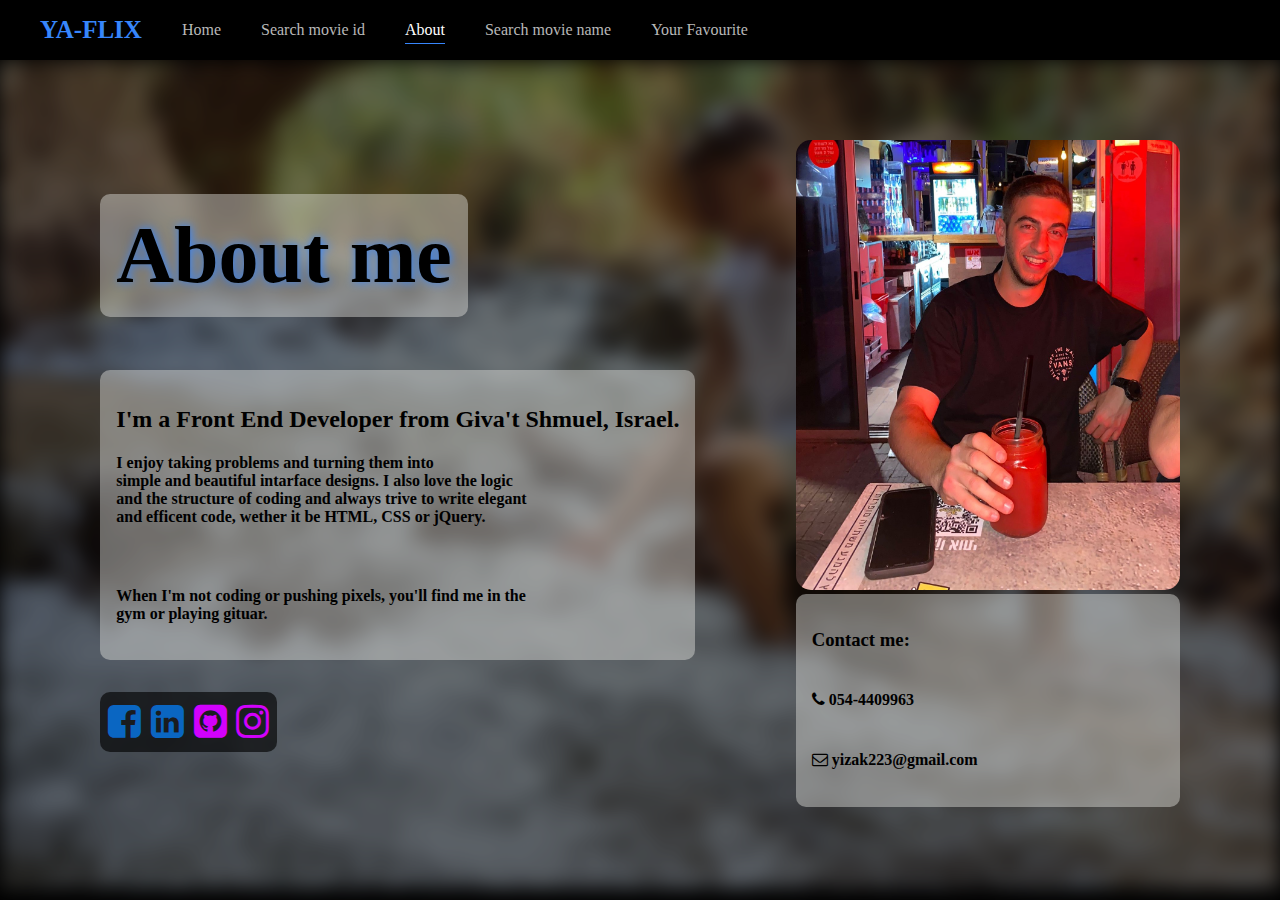
==== html/Aboout.html @ 3ea0e037 "add style to about and built correctly the local storage array" ====
<!DOCTYPE html>
<html lang="en">

<head>
    <meta charset="UTF-8">
    <meta name="viewport" content="width=device-width, initial-scale=1.0">
    <title>YA Flix</title>
    <link rel="icon" href="https://www.nicepng.com/png/full/227-2276266_flix-my-tv-logo-flix-tv.png"
        type="image/x-icon">
    <link rel="stylesheet" href="https://cdnjs.cloudflare.com/ajax/libs/font-awesome/4.7.0/css/font-awesome.min.css">
    <link href="https://cdn.jsdelivr.net/npm/bootstrap@5.0.2/dist/css/bootstrap.min.css" rel="stylesheet"
    integrity="sha384-EVSTQN3/azprG1Anm3QDgpJLIm9Nao0Yz1ztcQTwFspd3yD65VohhpuuCOmLASjC" crossorigin="anonymous">
    <link rel="stylesheet" href="../css/style.css">
    <link rel="stylesheet" href="../css/about.css">

</head>

<body>
    <header>
        <nav>
            <ul>
                <li><a id="company" href="">YA-FLIX</a></li>
            </ul>
            <ul>
                <li><a href="../html/index.html" >Home</a></li>
            </ul>
            <ul>
                <li><a href="../html/singleMovie.html">Search movie id</a></li>
            </ul>
            <ul>
                <li><a href="../html/Aboout.html" class="active">About</a></li>
            </ul>
            <ul>
                <li> <a href="../html/searchMovie.html">Search movie name</a></li>
            </ul>
            <ul>
                <li><a href="../html/Favourite.html">Your Favourite</a></li>
            </ul>
        </nav>
    </header>
    <main>
        <div id="bkg"></div>
        <article>
            <div>
                <div>
                    <h1>About me</h1>
                    <div id="paragrph">
                        <h2 style="color: black;">I'm a <span id="frtende">Front End Developer</span> from Giva't Shmuel, Israel.</h2>
                        <h4>I enjoy taking problems and turning them into <br>
                        simple and beautiful intarface designs. I also love the logic <br>
                        and the structure of coding and always trive to write elegant <br>
                        and efficent code, wether it be HTML, CSS or jQuery.</h4><br>
                        <h4>
                            When I'm not coding or pushing pixels, you'll find me in the <br>
                            gym or playing gituar.
                        </h4>
                    </div>
                </div>
                <div id="socialMedia">
                    <a href="https://www.facebook.com/profile.php?id=100012188203639"><i class="fa fa-facebook-square" aria-hidden="true"></i></a> 
                    <a href="https://www.linkedin.com/in/yizak-alaluf-4107aa282/"><i class="fa fa-linkedin-square" aria-hidden="true"></i></a>
                    <a href="https://github.com/yizak223"><i class="fa fa-github-square" aria-hidden="true"></i></a>
                    <a href="https://www.instagram.com/yizak_alaluf/"><i class="fa fa-instagram" aria-hidden="true"></i></a>
                </div>
            </div>
            <div id="secPargraph" >
                <div id="myImages">
                    <div>
                        <img id="mainImg"  src="../images/just_me.jpg" alt="">
                    </div>
                    <!-- <div>
                        <img class="secImg" style="width: 10vw;" src="../images/me_coding1.jpg" alt="">
                        <img class="secImg" style="width: 10vw;" src="../images/me_run.jpg" alt="">
                        <img class="secImg" style="width: 10vw;height: 28vh;" src="../images/IMG-20230929-WA0005.jpg" alt="">
                    </div>
                </div> -->
                <div  id="contactInfo">
                    <h3>Contact me:</h3>
                    <h4><i class="fa fa-phone" aria-hidden="true"></i>  054-4409963</h4>
                    <h4><i class="fa fa-envelope-o" aria-hidden="true"></i> yizak223@gmail.com</h4>
                </div>
                <div id="myProject">
                    <!-- <h3>Links to my project</h3>
                    <a href="">Hotel website</a>
                    <a href=""></a>
                    <a href=""></a>
                    <a href=""></a> -->
                </div>
            </div>
        </article>
    </main>
    <footer>
    </footer>
</body>

</html>

<!-- <img class="logoImg" src="https://www.facebook.com/images/fb_icon_325x325.png" alt="">
    <img class="logoImg" src="https://pbs.twimg.com/profile_images/1661161645857710081/6WtDIesg_400x400.png" alt="">
    <img class="logoImg"  src="https://upload.wikimedia.org/wikipedia/commons/thumb/d/d7/GitHub_font_awesome.svg/1200px-GitHub_font_awesome.svg.png" alt="">
<img class="logoImg" src="https://logos-world.net/wp-content/uploads/2020/06/Instagram-Logo.png" alt=""> -->
---- css/style.css ----
body{
    display: grid;
    grid-template-areas: 
    'header header header header'
    'main main main main'
    'main main main main'
    'main main main main'
    'footer footer footer footer';
    line-height: normal;
    /* width: 100vw; */
  
    color: #fff;
    /* display: flex;
    flex-direction: column;
    align-items: center; */
    /* gap: 2vh;
    margin: 0; */
    background-color: rgb(0, 0, 0);
    margin: 0;
}
header{
    grid-area: header;
    background-color: rgba(0, 0, 0, 0.544);
    position: sticky;
    top:  0;

}
.active{
    color: #fff;
    border-bottom: 1px solid rgb(55, 134, 252);
    padding-bottom: 5px;
}
nav{
    background-color: #000;
    display: flex;
    align-items: center;
}
a{
    text-decoration: none;
    color: rgb(184, 184, 184);
    
}
a:hover{
    transition: 0.5s;
}
#companyContainer{
    width: 10vw;
}
#company{
    color: rgb(55, 134, 252);
    font-weight: 900;
    font-size: 25px;
}
ul{
    list-style-type: none; 
}
main{
    grid-area: main;
}
/*https://img.lovepik.com/background/20211022/medium/lovepik-film-background-board-film-background-image_500877889.jpg*/
/*  https://img.mako.co.il/2018/04/15/shutterstock15_04_18540015799_i.jpg*/
section{
    background-image: url('https://wallpapers-hub.art/wallpaper-images/48083.jpg') ;  
    background-repeat: no-repeat;
    background-size: cover;
    background-position: right;
    height: 95vh;
  
    
}
#welcomeContainer{
    
    margin-top: 5rem;
    margin-left: 5rem;
    /* width: 100vw; */
    
}
#containerBtnH1{
    width: 60vw;
    display: flex;
    flex-direction: column;
    gap: 2rem;
    height: 50vh;
}
h1{
    font-size: 80px;
}
.otherColor{
    color: rgb(55, 134, 252);
}

#btnSpace {
    margin-left: 5rem;
    --width: 150px;
    --timing: 2s;
    border: 0;
    width: var(--width);
    padding-block: 1em;
    color: #fff;
    font-weight: bold;
    font-size: 1em;
    background: rgb(55, 134, 252);
    transition: all 0.2s;
    border-radius: 3px;
}
  
#btnSpace:hover {
    transform: scale(1.1) translateY(-1px);
}
#targetElement{
    text-align: center;
    margin-top: 1rem;
    color:rgb(55, 134, 252) ;
}
#containerMovieListBtnPopularSelect{
    display: flex;
    flex-direction: column;
    padding: 2rem;
    padding-top: 0;
}
.btnPopularSelct{
    /* display: flex; */
    padding-left: 2rem;
    color:rgb(55, 134, 252) ;
}
#moviesList{
    /* width: 100vw; */
    /* height: 60vh; */

    display: flex;
    flex-direction: row;
    flex-wrap: wrap;
    justify-content: space-between;
    align-items: center;
    gap: 2rem;
    padding: 2rem;
    
    background-color: rgb(0, 0, 0);
}
.movieCardList p{
    color: #fff;
    font-family: 'Sofia Sans', sans-serif;
    font-size: 1.2rem;
    font-weight: 900;
}
.movieCardList img{
    width: 15vw;
    height: 30vh;
    border-radius: 0.5rem;
    box-shadow: rgb(255 255 255 / 10%) 12px 13px 25px -6px;
}

.movieCardList{
    width: 15vw;
    display: flex;
    flex-direction: column;
    align-items: center;

}
.love{
    background-color: rgb(255, 255, 255);
    color: rgb(55, 134, 252);
}
footer{
    grid-area: footer;
}
.nav{
    /* display: flex; */
    justify-content: center;
    gap: 4rem;
    color: red;
}

#btnPage{
    display: flex;
    flex-direction: row;
    justify-content: center;
    gap: 1rem;
}
.paginationBtn{
    padding: 1vh;
    border-radius: 5px;
    border: none;
    background-color: rgb(252, 55, 55);
    color: #fff;
    margin-bottom: 2rem;
    transition: 0.5s;
}
.paginationBtn:hover{
    background-color: rgb(55, 134, 252);
    color: #fff;
}
.paginationBtnActive{
    padding: 1vh;
    border-radius: 5px;
    border: none;
    background-color: rgb(55, 134, 252);
    color: #fff;
    margin-bottom: 2rem;
}
.clicked {
    background-color: #ff5733; /* Change this color to the one you prefer */  
}

form{
    display: flex;
    justify-content: center;
}
.likeBtn{
    width: 50%;
    box-shadow: 1px 1px 1px 1px #000;
    background-color:rgb(55, 134, 252) ;
    color: rgb(255, 255, 255);
    padding: 1vh;
    border-radius: 5px;
    transition: 0.5s;
    cursor: pointer;
}
.likeBtn:hover{
    background-color: rgb(255, 255, 255);
    color: rgb(55, 134, 252);
}
.userLiked{
    background-color: rgb(55, 134, 252);
    color: rgb(255, 0, 0);
}
.clickdBTNpopular{
    background-color:rgb(255, 0, 0) ;
    color: rgb(255, 255, 255);
    padding: 2vh;
    border-radius: 15px;
    transition: 0.5s;
    border: none; 
}
.clickdBTNpopular:hover{
    background-color: #373737;
}
.clickdBTNpopularActive{
    background-color: #373737;

}
.idMovieContainer{
    padding: 0.5rem;
    background: #373737c1;
    border-radius: 10px;
    color:rgb(255, 0, 0) ;
    font-weight: 900;
}
---- css/about.css ----
#bkg{
    position: absolute;
    z-index: -100;
    background-image: url('../images/IMG_20230218_184730_184_2.jpg');
    background-size: cover;
    background-repeat: no-repeat;
    width: 100vw;
    height: 92vh;
    margin: 0;
    filter: blur(10px)opacity(50%);
}
article{
    margin-top: 5rem;
    display: flex;
    flex-direction: row;
    justify-content: space-evenly;
}
#paragrph{
     background-color: rgba(227, 227, 222, 0.446);
     border-radius: 10px;
     max-width: fit-content;
     padding: 1rem;
}
h1{
    border-radius: 10px;
    max-width: fit-content;
    padding: 1rem;
    background-color: rgba(227, 227, 222, 0.446);
   color: rgb(0, 0, 0);
    text-shadow: rgb(55, 134, 252) 1px 0 10px;
}
h3{
    color: rgb(0, 0, 0);
}
h4{
    color: rgb(0, 0, 0);
}
#frtende{
    color: rgb(0, 0, 0);
    font-weight: 800;
}
#socialMedia {
    background: none;
    margin-top: 2rem;
    font-size: 3vw;
    padding: 0.5rem;
    border-radius: 10px;
    background-color: rgba(0, 0, 0, 0.631);
    max-width: fit-content;
}
.fa-linkedin-square, .fa-facebook-square{
    background: none;
    color: rgba(10, 102, 194,1);
    border-radius: 10px;
    transition: 0.5s;
}
.fa-github-square, .fa-instagram{
    background: none;
    color: rgb(210, 1, 252);
    transition: 0.5s;
}
.fa-github-square:hover, .fa-instagram:hover, .fa-linkedin-square:hover, .fa-facebook-square:hover{
    color: aliceblue;
}
#contactInfo{
    display: flex;
    flex-direction: column;
    padding: 1rem;
    height: fit-content;
    border-radius: 10px;
    background-color: rgba(227, 227, 222, 0.446);
}
.secImg {

}
#secPargraph{
    display: flex;
    justify-content: space-between;
}
#mainImg{
    height: 50vh;
    border-radius: 15px;
    width: 30vw
}
/* .logoImg{
    width: 6vw;
    height: 7vh;  
} */
/* body{
    min-height: 100vh;
}
footer{
    display: flex;
    background-color: rgb(117, 118, 118);
    margin-top: auto;
} */
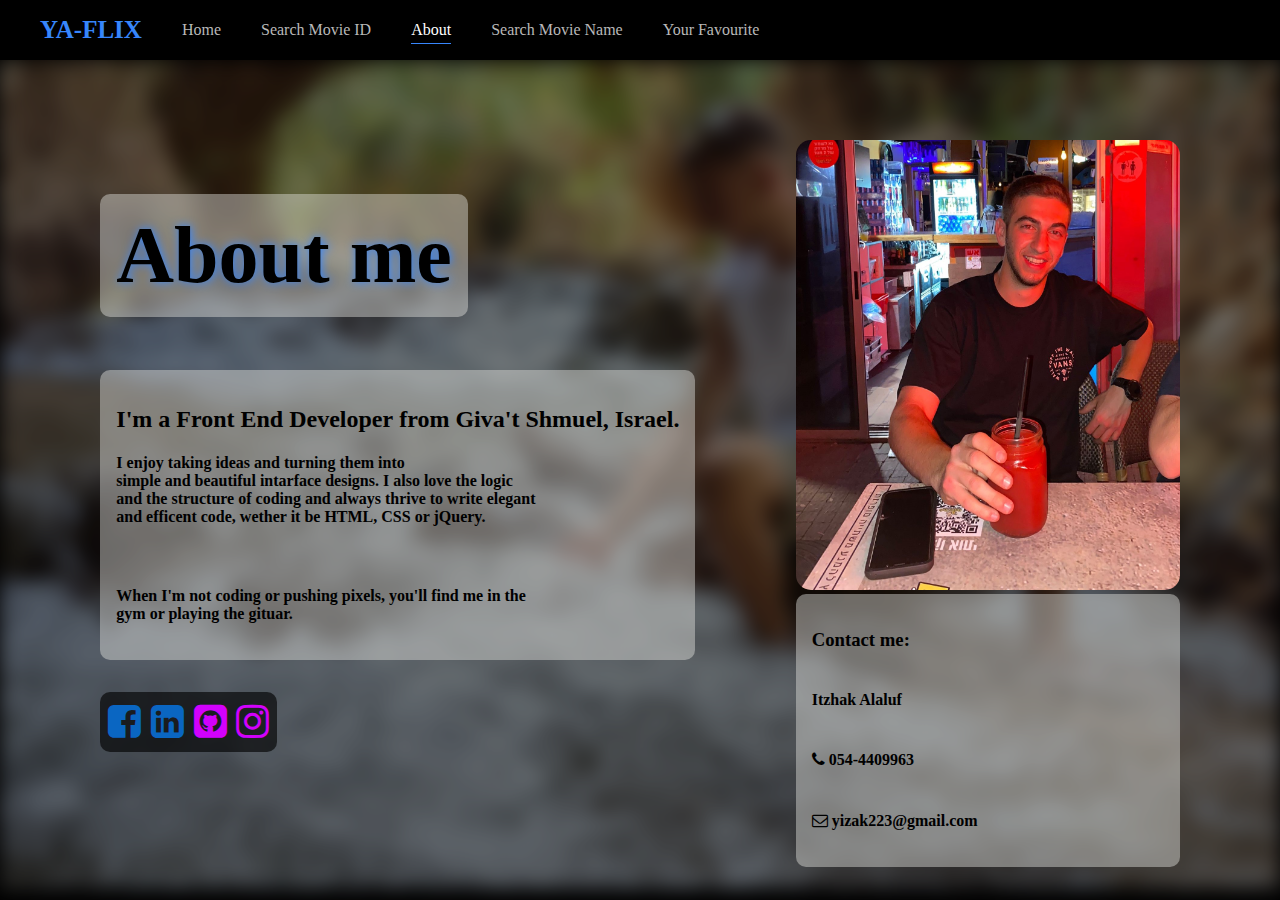
==== commit b3c00387: "start built the favorite page" ====
--- a/html/Aboout.html
+++ b/html/Aboout.html
@@ -25,13 +25,13 @@
                 <li><a href="../html/index.html" >Home</a></li>
             </ul>
             <ul>
-                <li><a href="../html/singleMovie.html">Search movie id</a></li>
+                <li><a href="../html/singleMovie.html" >Search Movie ID</a></li>
             </ul>
             <ul>
                 <li><a href="../html/Aboout.html" class="active">About</a></li>
             </ul>
             <ul>
-                <li> <a href="../html/searchMovie.html">Search movie name</a></li>
+                <li> <a href="../html/searchMovie.html">Search Movie Name</a></li>
             </ul>
             <ul>
                 <li><a href="../html/Favourite.html">Your Favourite</a></li>
@@ -46,13 +46,13 @@
                     <h1>About me</h1>
                     <div id="paragrph">
                         <h2 style="color: black;">I'm a <span id="frtende">Front End Developer</span> from Giva't Shmuel, Israel.</h2>
-                        <h4>I enjoy taking problems and turning them into <br>
+                        <h4>I enjoy taking ideas and turning them into <br>
                         simple and beautiful intarface designs. I also love the logic <br>
-                        and the structure of coding and always trive to write elegant <br>
+                        and the structure of coding and always thrive to write elegant <br>
                         and efficent code, wether it be HTML, CSS or jQuery.</h4><br>
                         <h4>
                             When I'm not coding or pushing pixels, you'll find me in the <br>
-                            gym or playing gituar.
+                            gym or playing the gituar.
                         </h4>
                     </div>
                 </div>
@@ -76,6 +76,7 @@
                 </div> -->
                 <div  id="contactInfo">
                     <h3>Contact me:</h3>
+                    <h4>Itzhak Alaluf</h4>
                     <h4><i class="fa fa-phone" aria-hidden="true"></i>  054-4409963</h4>
                     <h4><i class="fa fa-envelope-o" aria-hidden="true"></i> yizak223@gmail.com</h4>
                 </div>
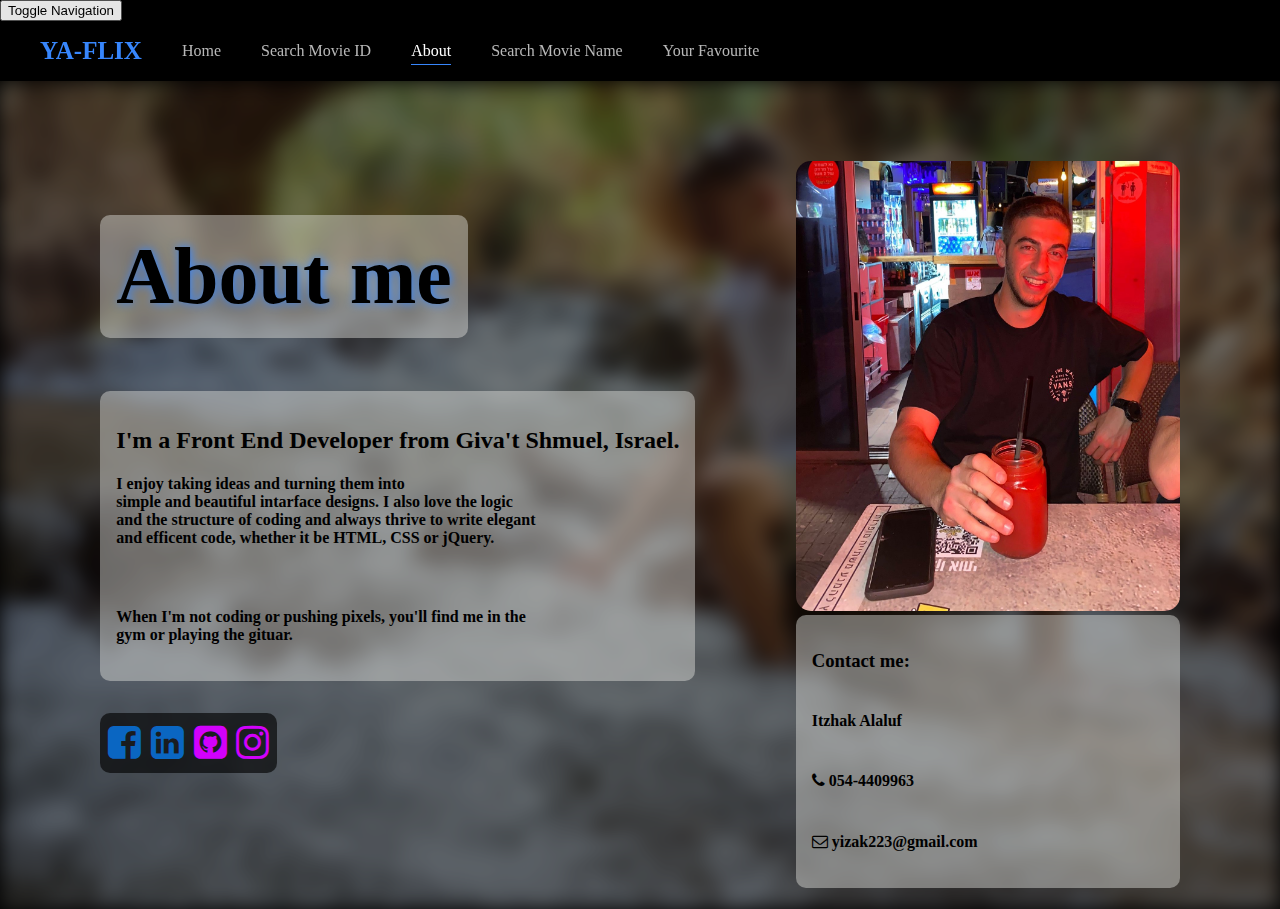
==== commit d846605c: "ADD toggle nav" ====
--- a/html/Aboout.html
+++ b/html/Aboout.html
@@ -16,8 +16,8 @@
 </head>
 
 <body>
-    <header>
-        <nav>
+    <header><button id="toggleButton">Toggle Navigation</button>
+        <nav id="navBar">
             <ul>
                 <li><a id="company" href="">YA-FLIX</a></li>
             </ul>
@@ -49,7 +49,7 @@
                         <h4>I enjoy taking ideas and turning them into <br>
                         simple and beautiful intarface designs. I also love the logic <br>
                         and the structure of coding and always thrive to write elegant <br>
-                        and efficent code, wether it be HTML, CSS or jQuery.</h4><br>
+                        and efficent code, whether it be HTML, CSS or jQuery.</h4><br>
                         <h4>
                             When I'm not coding or pushing pixels, you'll find me in the <br>
                             gym or playing the gituar.
@@ -92,6 +92,7 @@
     </main>
     <footer>
     </footer>
+    <script src="../js/screen.js"></script>
 </body>
 
 </html>
--- a/css/style.css
+++ b/css/style.css
@@ -148,6 +148,7 @@
     height: 30vh;
     border-radius: 0.5rem;
     box-shadow: rgb(255 255 255 / 10%) 12px 13px 25px -6px;
+    
 }
 
 .movieCardList{
@@ -155,7 +156,7 @@
     display: flex;
     flex-direction: column;
     align-items: center;
-
+    gap: 1rem;
 }
 .love{
     background-color: rgb(255, 255, 255);
@@ -163,9 +164,15 @@
 }
 footer{
     grid-area: footer;
+    display: flex;
+    flex-direction: column; 
+    background-color: rgb(41, 41, 41); 
+    align-items: center;
 }
 .nav{
-    /* display: flex; */
+    z-index: 300;
+    position: sticky;
+    top: 0;
     justify-content: center;
     gap: 4rem;
     color: red;
@@ -176,6 +183,7 @@
     flex-direction: row;
     justify-content: center;
     gap: 1rem;
+    margin-top: 1rem;
 }
 .paginationBtn{
     padding: 1vh;
@@ -206,8 +214,8 @@
     display: flex;
     justify-content: center;
 }
-.likeBtn{
-    width: 50%;
+.likeBtn, .showMoreDitails{
+    width: 100%;
     box-shadow: 1px 1px 1px 1px #000;
     background-color:rgb(55, 134, 252) ;
     color: rgb(255, 255, 255);
@@ -216,7 +224,7 @@
     transition: 0.5s;
     cursor: pointer;
 }
-.likeBtn:hover{
+.likeBtn:hover , .showMoreDitails:hover{
     background-color: rgb(255, 255, 255);
     color: rgb(55, 134, 252);
 }
@@ -243,6 +251,53 @@
     padding: 0.5rem;
     background: #373737c1;
     border-radius: 10px;
-    color:rgb(255, 0, 0) ;
+    color:rgb(255, 255, 255) ;
     font-weight: 900;
-}
+    width: 100%;
+    height: 5vh;
+    white-space: nowrap;
+    overflow: hidden;
+    text-overflow: ellipsis;
+    text-align: center;
+}
+.showMoreDitails{
+    background-color: rgb(6, 171, 6);
+}
+.containerNameRateLike{
+    display: flex;
+    flex-direction: column;
+    width:100%;
+}
+.imdbRate{
+    padding: 0.5rem;
+    background: #000000c1;
+    border-radius: 5px;
+    border: solid;
+    color:rgb(246, 235, 20) ;
+    font-weight: 900;
+    width: 100%;
+    /* height: 5vh; */
+    text-align: center;
+    box-shadow: 1px 1px 1px 1px #000; font-size: 23px;
+}
+.ContainerRateImdb{
+    display:flex;
+    flex-direction: row;
+    align-items: stretch;
+    justify-content: stretch;
+}
+.fa-imdb{
+   
+}
+@media only screen and (max-width: 1000) {
+    
+}
+@media only screen and (max-width: 1000px) {
+    nav{ background-color: #000;
+    display: flex;
+    flex-direction: column;
+    flex-wrap: nowrap;
+    align-items: flex-start;
+    display: none;
+}
+}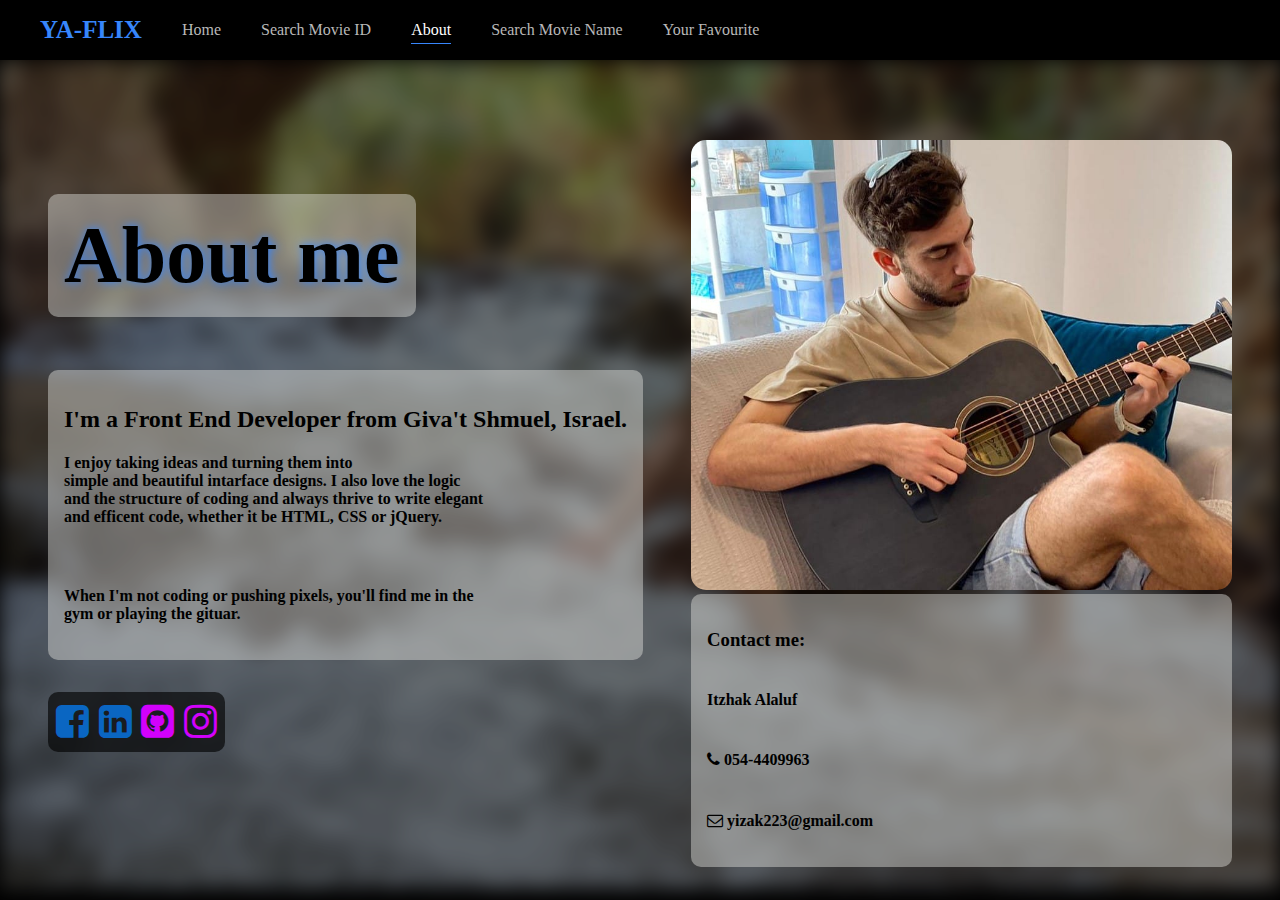
==== commit 5e4a6128: "betterposter view,first movietohome,fix favourite" ====
--- a/html/Aboout.html
+++ b/html/Aboout.html
@@ -66,7 +66,7 @@
             <div id="secPargraph" >
                 <div id="myImages">
                     <div>
-                        <img id="mainImg"  src="../images/just_me.jpg" alt="">
+                        <img id="mainImg"  src="../images/me_gituar.jpg" alt="">
                     </div>
                     <!-- <div>
                         <img class="secImg" style="width: 10vw;" src="../images/me_coding1.jpg" alt="">
--- a/css/style.css
+++ b/css/style.css
@@ -112,6 +112,50 @@
     margin-top: 1rem;
     color:rgb(55, 134, 252) ;
 }
+#movieBiggerResults{
+        display: flex;
+        justify-content: center;
+        align-items: flex-start;
+    
+}
+#containerPage{
+    height: 100%;
+
+    width: 90vw;
+}
+#containerMovie {
+    background-color: rgba(95, 94, 92, 0.721);
+    display: flex;
+    flex-direction: row;
+    justify-content: space-evenly;
+}
+#containerMovie img {
+    width: 18vw;
+    height: 50vh;
+}
+#containerContent {
+    width: 70%;
+}
+#secContainerContent {
+    padding-bottom: 2rem;
+    margin-right: 2rem;
+}
+#titleContainer {
+    padding-bottom: 1rem;
+    border-bottom: solid 0.1rem rgb(55, 134, 252);
+    height: fit-content;
+}
+#paragrphContainer {
+    margin-top: 1rem;
+}
+h6 {
+    font-size: 1rem;
+}
+#containerImgDetails {
+    display: flex;
+    flex-direction: column;
+    justify-content: space-evenly;
+}
 #containerMovieListBtnPopularSelect{
     display: flex;
     flex-direction: column;
@@ -122,6 +166,7 @@
     /* display: flex; */
     padding-left: 2rem;
     color:rgb(55, 134, 252) ;
+    margin-top: 1.5rem;
 }
 #moviesList{
     /* width: 100vw; */
@@ -145,7 +190,7 @@
 }
 .movieCardList img{
     width: 15vw;
-    height: 30vh;
+    height: 45vh;
     border-radius: 0.5rem;
     box-shadow: rgb(255 255 255 / 10%) 12px 13px 25px -6px;
     
@@ -289,10 +334,13 @@
 .fa-imdb{
    
 }
-@media only screen and (max-width: 1000) {
-    
+#toggleButton{
+    display: none;
 }
 @media only screen and (max-width: 1000px) {
+    #toggleButton{
+        display: block;
+    }
     nav{ background-color: #000;
     display: flex;
     flex-direction: column;
--- a/css/about.css
+++ b/css/about.css
@@ -80,7 +80,7 @@
 #mainImg{
     height: 50vh;
     border-radius: 15px;
-    width: 30vw
+    /* width: 30vw */
 }
 /* .logoImg{
     width: 6vw;
